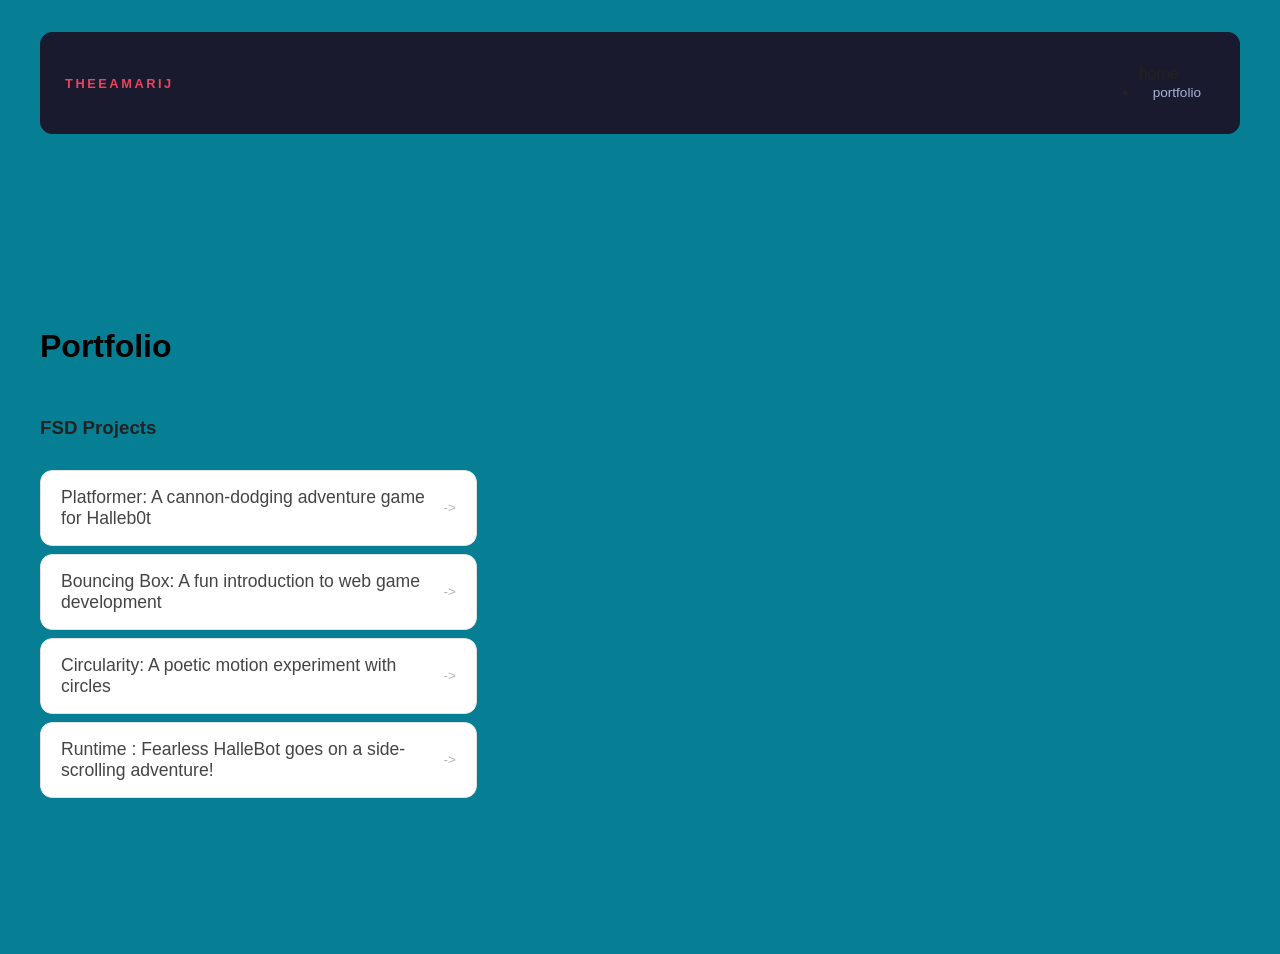
==== portfolio.html @ a10da02e "finished.portfolio" ====
<!DOCTYPE html>
<html>
  <head>
    <title>TheeAmariJ</title>
    <link rel="stylesheet"
    href="style.css" />
  </head>

  <body>
       <!-- All content goes here -->
    <div id="all-contents">
      <nav>
      <h1> TheeAmariJ</h1>
      <ul id="nav-li"
    <a href="index.html">home</a>
      </li>
    <li class="nav-li">
     <a
     herf="portfolio.html">portfolio</a>
    </li>
  </ul>
      </nav>
      <main>
       <div class="content">
        <h1>Portfolio</h1>
        <h3>FSD Projects</h3>
        <ul id="portfolio">
          <li>
            <a href="fsd-projects/platformer/">Platformer: A cannon-dodging adventure game for Halleb0t</a>
</li>
<li>
  <a href="fsd-projects/bouncing-box/">Bouncing Box: A fun introduction to web game development</a>
</li>
<li>
  <a href="fsd-projects/circularity/">Circularity: A poetic motion experiment with circles</a>
</li>
<li>
 <a href="fsd-projects/runtime/">Runtime : Fearless HalleBot goes on a side-scrolling adventure!</a>
</li>

       </ul>


                </div>
      </main>
    
  </body>
</html>
---- style.css ----
* {
  box-sizing: border-box;
}

body {
  margin: 0;
  background: #067f94;
  color: #222;
  font-family: "Helvetica Neue", Arial, sans-serif;
}

#all-contents {
  max-width: 1500px;
  min-height: 100vh;
  margin: 0 auto;
  padding: 32px 40px;
}
main {
  display: grid;
  grid-template-columns: minmax(220px, 1fr) minmax(420px, 1.6fr);
  align-items: center;
  min-height: calc(100vh - 160px);
  gap: clamp(32px, 5vw, 80px);
}

.sidebar {
  width: 100%;
}

.content {
  display: flex;
  flex-direction: column;
  align-items: flex-start;
  gap: 12px;
}
h2 {
  margin: 0;
  font-size: clamp(4rem, 10vw, 7rem);
  line-height: 0.9;
  font-weight: 900;
  letter-spacing: -0.04em;
  text-transform: uppercase;
  color: #da2686;
}

.content > p {
  margin: 0;
  color: #5bc26e;
  font-size: 0.9rem;
  text-transform: uppercase;
  letter-spacing: 0.15em;
  line-height: 1.4;
}
#interests {
  margin-top: 32px;
  width: 100%;
}

#interests h3 {
  margin: 0 0 12px;
  font-size: 0.75rem;
  font-weight: 700;
  text-transform: uppercase;
  letter-spacing: 0.2em;
  color: #aaa;
}

#interests ul {
  list-style: none;
  margin: 0;
  padding: 0;
  display: flex;
  flex-wrap: wrap;
  gap: 8px;
}

#interests li {
  color: #555;
  font-size: 1rem;
  font-weight: 600;
  padding: 10px 20px;
  background: #fff;
  border: 1px solid #ddd;
  border-radius: 100px;
  transition:
    background 0.25s ease,
    color 0.25s ease,
    transform 0.25s ease;
  cursor: default;
}

#interests li:hover {
  background: #000;
  color: #fff;
  border-color: #000;
  transform: translateY(-2px);
}
#interests h3 {
  color: #e94560;
}

#interests li {
  background: #ffe8ec;
  border-color: #e94560;
  color: #e94560;
}

#interests li:hover {
  background: #e94560;
  color: #fff;
}
.sidebar-img {
  width: 100%;
  max-width: 760px;
  aspect-ratio: 3 / 4;
  object-fit: cover;
  display: block;
  border-radius: 16px;
  filter: grayscale(100%);
  box-shadow: 0 8px 30px rgba(0, 0, 0, 0.12);
  transition:
    filter 0.4s ease,
    transform 0.4s ease,
    box-shadow 0.4s ease;
}

.sidebar-img:hover {
  filter: grayscale(0%);
  transform: translateY(-4px);
  box-shadow: 0 16px 40px rgba(0, 0, 0, 0.18);
}
.sidebar-img {
  width: 100%;
  max-width: 760px;
  aspect-ratio: 3 / 4;
  object-fit: cover;
  display: block;
  border-radius: 24px;
  box-shadow: 0 8px 30px rgba(0, 0, 0, 0.12);
}
nav {
  display: flex;
  justify-content: space-between;
  align-items: center;
  margin-bottom: 48px;
  padding: 16px 24px;
  background: #fff;
  border: 1px solid #e0e0e0;
  border-radius: 12px;
}

nav h1 {
  margin: 0;
  font-size: 0.8rem;
  font-weight: 700;
  text-transform: uppercase;
  letter-spacing: 0.2em;
  color: #000;
}

#nav-ul {
  list-style: none;
  display: flex;
  gap: 8px;
  margin: 0;
  padding: 0;
}

.nav-li a {
  color: #666;
  text-decoration: none;
  font-size: 0.85rem;
  font-weight: 500;
  padding: 6px 14px;
  border-radius: 8px;
  transition:
    background 0.25s ease,
    color 0.25s ease;
}

.nav-li a:hover {
  background: #000;
  color: #fff;
}
nav {
  background: #1a1a2e;
  border-color: #1a1a2e;
}

nav h1 {
  color: #e94560;
}

.nav-li a {
  color: #a8b2d8;
}

.nav-li a:hover {
  background: #e94560;
  color: #fff;
}


/* Portfolio styles */
.content h1 {
  color: black;
}

#portfolio {
  list-style: none;
  margin: 0;
  padding: 0;
  width: 100%;
  display: flex;
  flex-direction: column;
  gap: 8px;
}

#portfolio li {
  border-radius: 12px;
  overflow: hidden;
}

#portfolio a {
  display: flex;
  justify-content: space-between;
  align-items: center;
  text-decoration: none;
  color: #444;
  padding: 16px 20px;
  font-size: 1.1rem;
  font-weight: 500;
  background: #fff;
  border: 1px solid #e0e0e0;
  border-radius: 12px;
  transition: background 0.25s ease, color 0.25s ease, transform 0.25s ease;
}

#portfolio a:hover {
  background: #000;
  color: #fff;
  transform: translateX(4px);
}

#portfolio a::after {
  content: "->";
  font-size: 0.85rem;
  opacity: 0.4;
  transition: opacity 0.25s ease;
  white-space: nowrap;
}

#portfolio a:hover::after {
  opacity: 1;
}
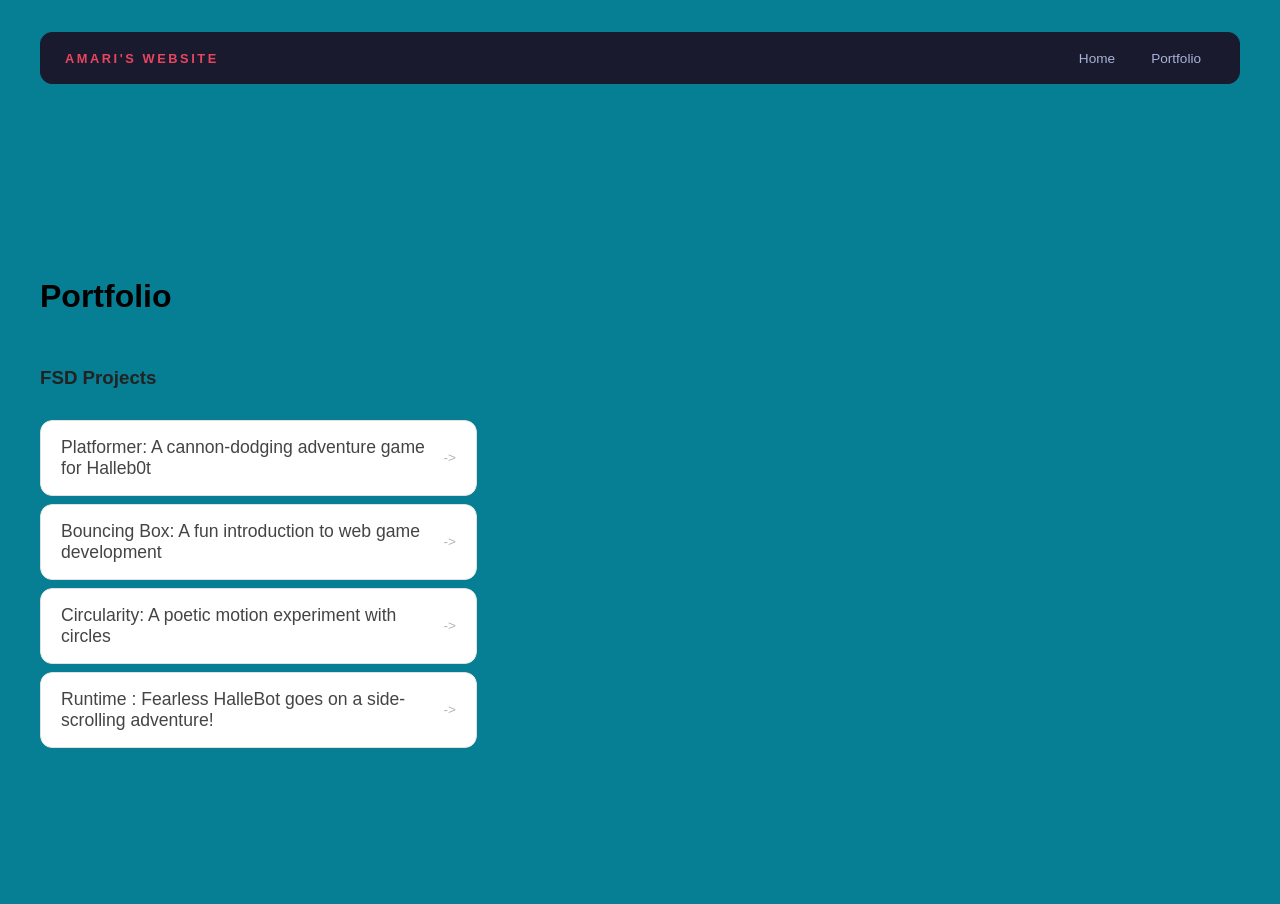
==== commit d5420ac4: "finished portfolio" ====
--- a/portfolio.html
+++ b/portfolio.html
@@ -9,17 +9,17 @@
   <body>
        <!-- All content goes here -->
     <div id="all-contents">
-      <nav>
-      <h1> TheeAmariJ</h1>
-      <ul id="nav-li"
-    <a href="index.html">home</a>
-      </li>
+     <nav>
+  <h1>Amari's Website</h1>
+  <ul id="nav-ul">
     <li class="nav-li">
-     <a
-     herf="portfolio.html">portfolio</a>
+      <a href="index.html">Home</a>
+    </li>
+    <li class="nav-li">
+      <a href="portfolio.html">Portfolio</a>
     </li>
   </ul>
-      </nav>
+</nav>
       <main>
        <div class="content">
         <h1>Portfolio</h1>
